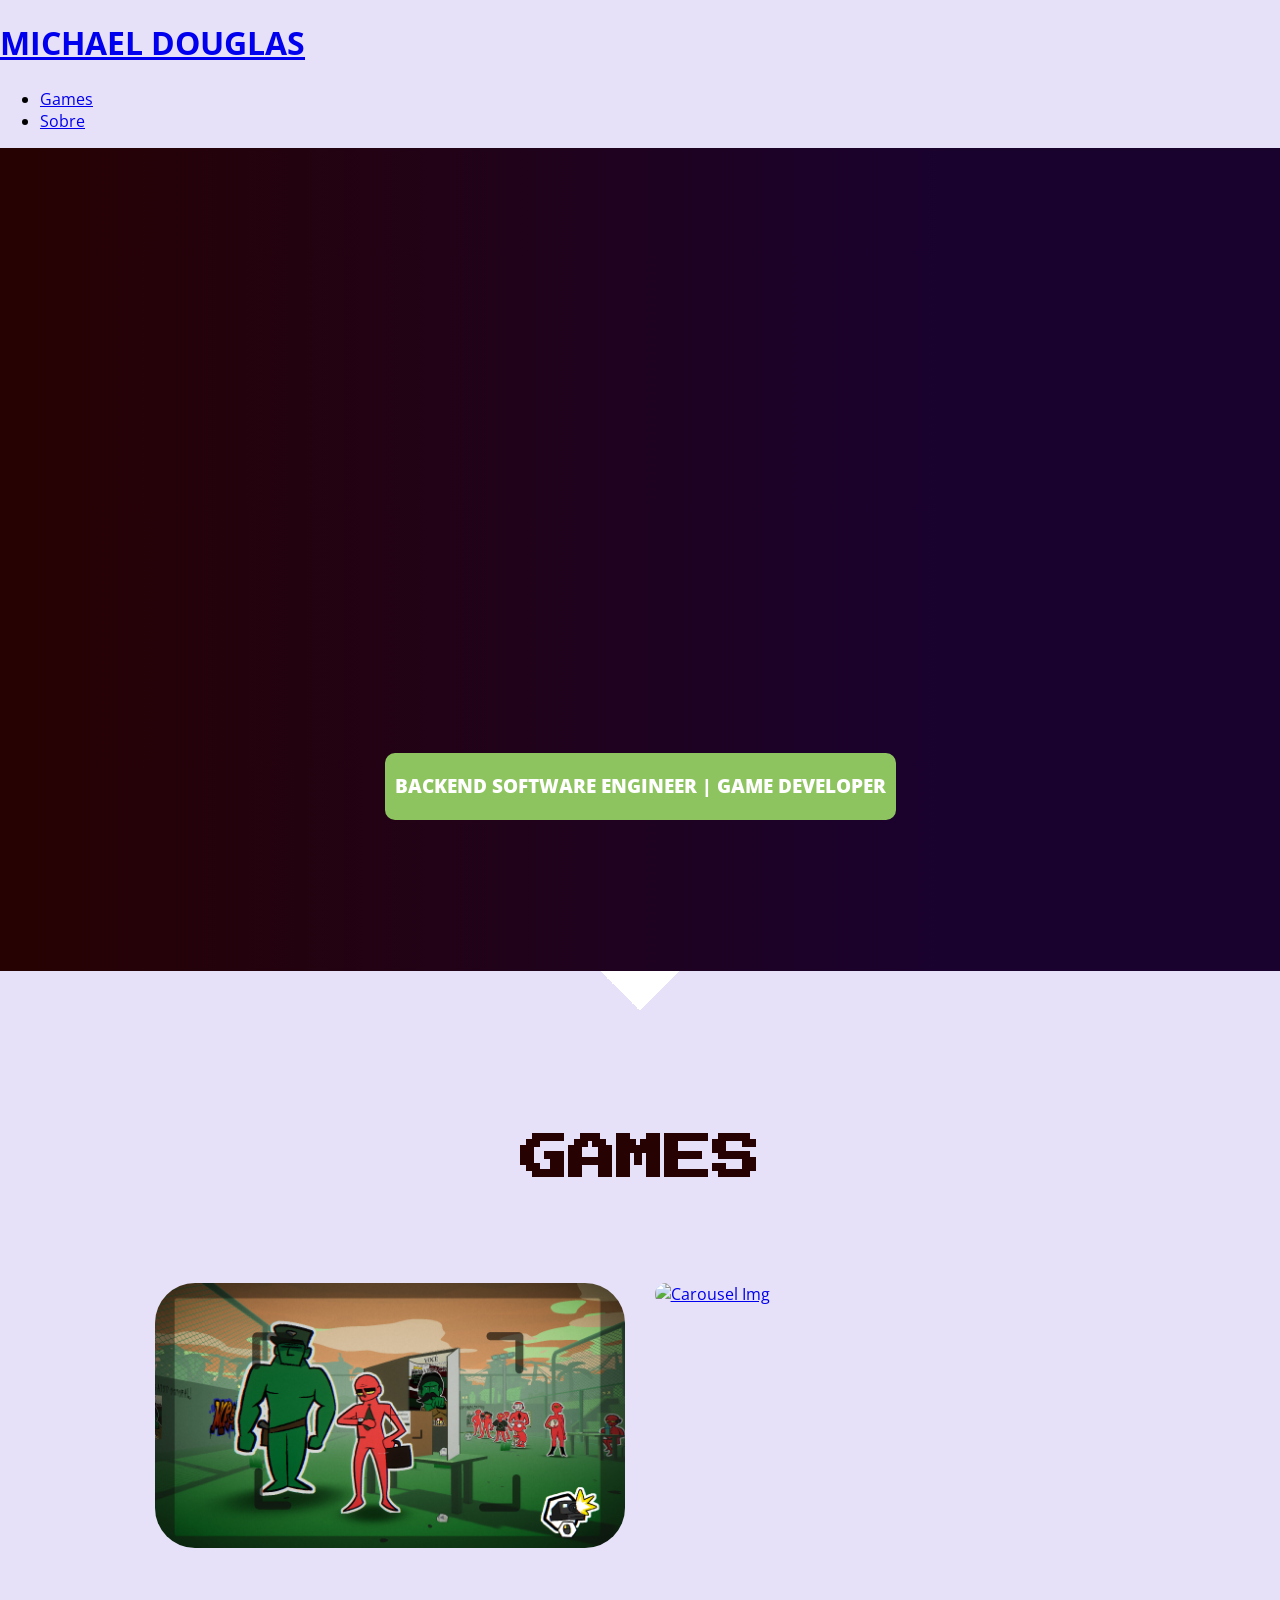
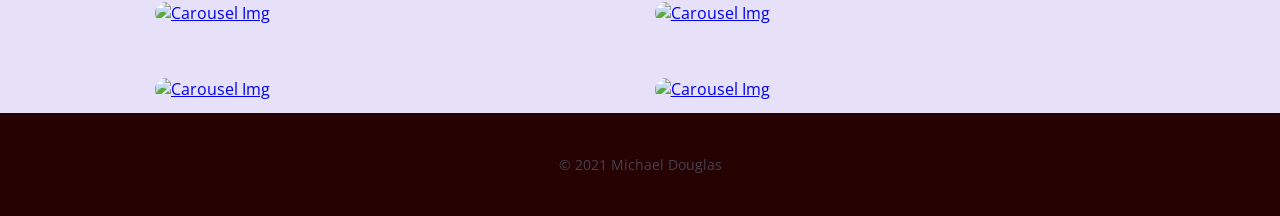
==== index.html @ e4c04f0e "feat: improve portfolio presentation" ====
<!doctype html>
<html>
    <head>
        <meta charset="utf-8">
        <meta name="viewport" content="width=device-width, initial-scale=1.0" />
        <title>Michael Douglas</title> 
        <link href="icomoon/style.css" rel="stylesheet">   
        <link href="css/normalize.css" rel="stylesheet">  
        <link href="css/main.css" rel="stylesheet">
        <link href="css/menu.css" rel="stylesheet">
        <link rel="preconnect" href="https://fonts.gstatic.com">
        <link href="https://fonts.googleapis.com/css2?family=Nunito:wght@400;600;800&family=Press+Start+2P&display=swap" rel="stylesheet">
        <link href='https://fonts.googleapis.com/css?family=Sintony:400,700' rel='stylesheet' type='text/css'>
        <link href='https://fonts.googleapis.com/css?family=Open+Sans:400,600,700' rel='stylesheet' type='text/css'>
        <link href="https://fonts.googleapis.com/css2?family=Poppins:wght@400;600;800&display=swap" rel="stylesheet">
        <link rel="stylesheet" href="https://unpkg.com/aos@next/dist/aos.css">
        <link rel="icon" type="imagem/png" href="Imagens/icon.webp" />
    </head>
    <body class="no-js">
        
        <header class="header" data-aos="fade-down" data-aos-duration="700">
                <a href="#SecaoHome" class="logo-text"><h1>MICHAEL DOUGLAS</h1></a>
                
                <button style="display: none;" class="header_btnMenu">
                    <span class="hamburguer sr-only"></span>
                </button>
            
                <nav class="header_nav">
                    <ul>
                        <li><a href="#SecaoGames" class="btnGames">Games</a></li>
                        <li><a href="./Sobre.html" class="btnSobre">Sobre</a></li>
                    </ul>
                </nav>
            
        </header>
        
        <section class="badge" id="SecaoHome">         
            <h2 class="badge_title" data-aos="fade-down" data-aos-duration="700">Backend Software Engineer | Game Developer</h2>
            <h2 class="badge_title_pc" data-aos="fade-down" data-aos-duration="700">Olá, sou <span>Michael Douglas</span>.</h2>
            <h3 class="badge_title_pc badge_title_job" data-aos="fade-down" data-aos-duration="700">Backend Software Engineer | Game Developer</h3>
            <h2 class="badge_subtitle_pc" data-aos="fade-down" data-aos-duration="600">Sou apaixonado por tecnologia e busco constantemente aprender novas ferramentas.</h2>
            <ul class="badge_links" data-aos="fade-down" data-aos-duration="500">
                <li><a href="https://www.linkedin.com/in/michael-douglas-sl/" class="icon-linkedin" target="_blank"><span class="hidden">Linkedin</span></a></li>
                <li><a href="https://twitter.com/MichaelDPIX" class="icon-x" target="_blank"><span class="hidden" >X</span></a></li>
                <li><a href="https://github.com/michael-douglas-sl" class="icon-github" target="_blank"><span class="hidden">Github</span></a></li>
            </ul>
            
        </section>
        
        <div class="container" id="SecaoGames">
            
            <div class="projects">
                <h2 data-aos="fade-down" data-aos-duration="500">Games</h2>
            </div>
            <section class="game-cards">
                <article class="projects-cards" data-aos="fade" data-aos-duration="500">               
                    <a href="https://store.steampowered.com/app/2691780/Relatos_de_Vera_Cruz/?l=brazilian" class="relatos_vera_cruz" target="_blank">
                        <img src="Imagens/ThumbRelatosDeVeraCruz.jpg" alt="Carousel Img" class="projects-cards__image">
                    </a>
                    </article>

                <article class="projects-cards" data-aos="fade" data-aos-duration="500">               
                <a href="https://monkey-suits.itch.io/monkey-business" class="monkey_business" target="_blank">
                    <img src="Imagens/ThumbMonkeyBusiness.webp" alt="Carousel Img" class="projects-cards__image">
                </a>
                </article>
                
                <article class="projects-cards" data-aos="fade" data-aos-duration="500">               
                <a href="https://gamejolt.com/games/desce-mais-uma/574490" class="desce_mais_uma" target="_blank">
                    <img src="Imagens/ThumbDesceMaisUma.webp" alt="Carousel Img" class="projects-cards__image">
                </a>
                </article>
            
            <article class="projects-cards" data-aos="fade" data-aos-duration="500">               
                <a href="https://play.google.com/store/apps/details?id=com.monkeysuits.viralvizinha" class="vizinha_viral" target="_blank">
                    <img src="Imagens/ThumbVizinhaViral.webp" alt="Carousel Img" class="projects-cards__image">
                </a>            
            </article>
            
            <article class="projects-cards" data-aos="fade" data-aos-duration="500">               
                <a href="https://intellipix.itch.io/downtown-run-down" class="downtown_run_down" target="_blank">
                    <img src="Imagens/ThumbDowntownRunDown.webp" alt="Carousel Img" class="projects-cards__image">
                </a>     
            </article>
            
            <article class="projects-cards" data-aos="fade" data-aos-duration="500">               
                <a href="https://store.steampowered.com/app/1183350/Relivium/" class="relivium" target="_blank">
                    <img src="Imagens/ThumbRelivium.webp" alt="Carousel Img" class="projects-cards__image">
                </a>             
            </article>
            </section>
        </div>
        
        <footer class="footer">
            <p id="copyright">© <a id="currentYear">2021</a> Michael Douglas</p>
        </footer>
        <script src="js/menu.js"></script>
        <script src="js/main.js"></script>
        <script src="https://unpkg.com/aos@next/dist/aos.js"></script>
        <script>
            AOS.init({
                offset: 0,
                duration: 1000,
                easing: 'ease-in-out',
                once: true
            });
        </script>
    </body>
</html>
---- css/main.css ----
html{
    scroll-behavior: smooth;
}
body{
    margin: 0;
    font-family: 'Open Sans', sans-serif; 
    line-height: 1.4;
    padding: 0;
    background: #E6E0F8;
}

.hidden{
    width: 0;
    height: 0;
    overflow: hidden;
    opacity: 0;
    display: block;
}

.container{
    margin-right: auto;
    margin-left: auto;
    padding-left: .5em;
    padding-right: .5em;
    max-width: 1500px;
    background: #E6E0F8;
}

.badge{
    height: 87vh;
    padding: 40px 20px 0px 20px;
    text-align: center;
    background-image:   url(../Imagens/Front.webp), 
                        url(../Imagens/michaeldouglas.webp),
                        url(../Imagens/Background.webp),
                        linear-gradient(90deg ,#270202 1%, #1a022f 74%);
    background-size: 110% 360px, 235px 390px, 610px 400px, cover;
    background-repeat: no-repeat;
    background-position: right bottom, center, top, center;
    display: flex;
    flex-direction: column;
    justify-content: flex-end;
    align-items: center;
}

.badge_title{
    background-color: #8ec45f;
    color: #fff;
    text-transform: uppercase;
    font-size: 1.2em;
    font-weight: 800;
    padding: 20px 10px;
    border-radius: 10px;
}

.badge_title_pc{
    color: #fff;
    font-size: 0em;
    font-weight: 800;
    overflow: hidden;
    opacity: 0;
    display: block;
}

.badge_title_pc span{
    color: #8ec45f;
}

.badge_subtitle_pc{
    color: #fff;
    font-size: 0em;
    font-weight: 800;
    overflow: hidden;
    opacity: 0;
    display: block;
}

.badge_links{
    padding: 20px 0 20px;
    display: grid;
    grid-template-rows: repeat(auto-filt, 1fr);
    grid-auto-rows: 4em;
    grid-auto-columns: 4.5em;
    grid-auto-flow: column;
}

.badge_links li{
    display: inline-block;
    padding: 0.5em 0.5em;
    box-sizing: border-box;
}

.badge_links a{
    font-size: 2.5em;
    text-decoration: none;
    color: gray;   
    transition: 0.1s ease-in-out;
}

.badge_links a:hover{ 
    font-size: 3em;
}

.badge_links .icon-linkedin{
    color: #0e4fa8;
}

.badge_links .icon-linkedin:hover{
    text-shadow: 0 0 0.3em rgba(135, 139, 244, 0.48), 0 0 0.3em rgba(135, 139, 244, 0.48);
}

.badge_links .icon-instagram{
    color: #a62bb5;
}

.badge_links .icon-instagram:hover{
    text-shadow: 0 0 0.3em rgba(244, 175, 252, 0.61), 0 0 0.3em rgba(242, 164, 252, 0.61);
    box-sizing: 50px;   
}

.badge_links .icon-twitter{
        color: #2a85c7;
}

.badge_links .icon-twitter:hover{
    text-shadow: 0 0 0.2em rgba(42, 133, 199, 0.53), 0 0 0.2em rgba(42, 133, 199, 0.53);
    box-sizing: 50px;   
}

.badge_links .icon-github, .badge_links .icon-x{
        color: black;
}

.badge_links .icon-github:hover{
    text-shadow: 0 0 0.2em #8e8e8e, 0 0 0.2em #8e8e8e;
    box-sizing: 50px;   
}

.game-cards{
    overflow: hidden;
    padding: 0 20px;
}

.projects{
    display: flex;
    flex-direction: column;
    justify-content: center;
    align-items: center;
    padding: 100px 2px 0px 2px;
    background:     linear-gradient(135deg, white 50%, transparent 50%) left calc(50% + 20px) top no-repeat,
                    linear-gradient(-135deg, white 50%, transparent 50%) left calc(50% - 20px) top no-repeat;
    background-size: 40px 40px;
    text-align: center;
    text-transform: uppercase;
    color: #380B61;
}
.projects h2{
    padding: 15px 70px 10px 70px;
    font-family: 'Press Start 2P', sans-serif;
    color: #270202
}

.projects-cards{
    margin-top: 2.5em; 
}

.projects-cards:nth-child(6){
    margin-bottom: 2.5em;
}

.projects-cards__image{
    width: 100%;
    border-radius: 40px;
    display: block;
    transition: .3s ease-in-out;
    filter: grayscale(1);
}

.projects-cards a:hover .projects-cards__image{
    filter: grayscale(1);
}

.projects-cards a{
    display: block;
    border-radius: 40px;
    transition: .3s ease-in-out;
    position: relative;
}

/*------------------------ Thumbs --------------------*/
.projects-cards:nth-child(1) a:hover{
    box-shadow: 0 0 1em #1df800, 0 0 1em #1df800;
}

.projects-cards:nth-child(2) a:hover{
    box-shadow: 0 0 1em #777777, 0 0 1em #777777;
}
.projects-cards:nth-child(3) a:hover{
    box-shadow: 0 0 1em #FF0000, 0 0 1em #FF0000;
}
.projects-cards:nth-child(4) a:hover{
    box-shadow: 0 0 1em #4B0082, 0 0 1em #4B0082;
}
.projects-cards:nth-child(5) a:hover{
    box-shadow: 0 0 1em #FFD700, 0 0 1em #FFD700;
}
.projects-cards:nth-child(6) a:hover{
    box-shadow: 0 0 1em #0B0B3B, 0 0 1em #0B0B3B;
}

.projects-cards .relatos_vera_cruz:after{
    content:'';
    background-image: url(../Imagens/RelatosDeVeraCruz.png);
    background-size:contain;
    background-repeat: no-repeat;
    background-position: center;
    height: 75%;
    width: 75%;
    top: 50%;
    left: 50%;
    transform: translate(-50%, -50%);
    position: absolute;
    opacity: 1;
    transition: .4s ease-in-out;
}

.projects-cards .monkey_business:after{
    content:'';
    background-image: url(../Imagens/MonkeyBusiness.webp);
    background-size:contain;
    background-repeat: no-repeat;
    background-position: center;
    height: 75%;
    width: 75%;
    top: 50%;
    left: 50%;
    transform: translate(-50%, -50%);
    position: absolute;
    opacity: 1;
    transition: .4s ease-in-out;
}

.projects-cards .desce_mais_uma:after{
    content:'';
    background-image: url(../Imagens/descemaisuma.webp);
    background-size:contain;
    background-repeat: no-repeat;
    background-position: center;
    height: 75%;
    width: 75%;
    top: 50%;
    left: 50%;
    transform: translate(-50%, -50%);
    position: absolute;
    opacity: 1;
    transition: .4s ease-in-out;
}

.projects-cards .vizinha_viral:after{
    content:'';
    background-image: url(../Imagens/vizinhaviral.webp);
    background-size:contain;
    background-repeat: no-repeat;
    background-position: center;
    height: 75%;
    width: 75%;
    top: 50%;
    left: 50%;
    transform: translate(-50%, -50%);
    position: absolute;
    opacity: 1;
    transition: .4s ease-in-out;
}

.projects-cards .downtown_run_down:after{
    content:'';
    background-image: url(../Imagens/DowntownRun-Down.webp);
    background-size:contain;
    background-repeat: no-repeat;
    background-position: center;
    height: 75%;
    width: 75%;
    top: 50%;
    left: 50%;
    transform: translate(-50%, -50%);
    position: absolute;
    opacity: 1;
    transition: .4s ease-in-out;;
}

.projects-cards .relivium:after{
    content:'';
    background-image: url(../Imagens/Relivium.webp);
    background-size:contain;
    background-repeat: no-repeat;
    background-position: center;
    height: 90%;
    width: 90%;
    top: 50%;
    left: 50%;
    transform: translate(-50%, -50%);
    position: absolute;
    opacity: 1;
    transition: .4s ease-in-out;
}

.projects-cards .relatos_vera_cruz:hover::after, 
.projects-cards .monkey_business:hover:after, 
.projects-cards .relivium:hover:after, 
.projects-cards .desce_mais_uma:hover:after, 
.projects-cards .vizinha_viral:hover:after, 
.projects-cards .downtown_run_down:hover:after{
    opacity: 1;
}

.footer{
    display: block;
    text-align: center;
    background-color: #270202;
    padding: 2em 0 2em;
    color: #454251;
    font-size: 14px;
}


/*---------- Medias ----------*/

@media screen and (min-width: 375px){
    .badge{
        background-size: 110% 400px, 245px 400px,650px 410px, cover;
    }
}

@media screen and (min-width: 411px){
    .badge{
        background-size: 110% 400px, 290px 500px, 670px 450px, cover;
    }
}

@media screen and (min-width: 768px){
    .badge{
        background-size: 110% 400px, 320px 550px, 950px 650px, cover;
    }
}

@media screen and (min-width: 800px){
    .game-cards{
    overflow: visible;
    padding: 0 0;
    }
    
    .game-cards{
        display: grid;
        grid-template-columns: repeat(2, 1fr);
        grid-gap: 20px;
    }
    
    .projects-cards:nth-child(6){
    margin-bottom: 2.5em;
    }
    
    .projects h2{
    font-size: 3em;
    }
    
    .badge{
        background-size: 110% 400px, 265px 450px, 850px 600px, cover;
        background-position: right bottom, center, center, center;
    }
    
    .projects-cards__image{
        filter: grayscale(0);
    }
    
    .projects-cards .relatos_vera_cruz:after, 
    .projects-cards .monkey_business:after, 
    .projects-cards .desce_mais_uma:after, 
    .projects-cards .vizinha_viral:after, 
    .projects-cards .downtown_run_down:after, 
    .projects-cards .relivium:after{
    content:'';
    opacity: 0;
    }
    
    .container{
    max-width: 750px;
    }
}

@media screen and (min-width: 1024px){
    .game-cards{
        grid-gap: 3%;
    }
    .container{
    max-width: 970px;
    }
}

@media screen and (min-width: 1366px){
    .badge{
    justify-content: center;
    align-items:flex-start;
    background-image:   linear-gradient(rgba(255,255,255,0) 70% , black),
                        url(../Imagens/michaeldouglas.webp),
                        url(../Imagens/Background.webp),
                        linear-gradient(to right, #000000 , #270202 40% , #1a022f);
    height: 92vh;
    background-size: cover, 265px 450px, 850px 600px, cover;
    background-position: center, 880px bottom, 600px bottom, center;
    }
    
    .badge_title{
    background-color: rgba(255,255,255,0);
    font-size: 0em;
    margin: 0 0 0 0; 
    padding: 0px 0px;
    overflow: hidden;
    opacity: 0;
    display: block;
    }
    
    .badge_title_pc{
    font-size: 3em;
    margin: 0 0 0 50px; 
    padding: 0px 0px;
    overflow: none;
    opacity: 1;
    }

    .badge_title_job{
    font-size: 2.2em;
    color: #ffff;
    margin: 0 0 0 50px; 
    padding: 0px 0px;
    overflow: none;
    opacity: 1;
    }
    
    .badge_subtitle_pc{
    font-size: 1.2em;
    margin: 0 0 0 50px; 
    padding: 0px 0px;
    overflow: hidden;
    opacity: 1;
    }

    .badge_links{
        padding: 20px 0px 20px 15px;
        grid-auto-rows: 4em;
        grid-auto-columns: 7.5em;
    }
    
    .badge_links a{
    font-size: 3em;
    color: gray;   
    transition: 0.1s ease-in-out;
    }
 
    .badge_links a:hover{
        font-size: 4em;
    }
    
    .badge_links .icon-github, .badge_links .icon-x{
        color: #ffffff;
    }
    
    .projects{
    background:     linear-gradient(135deg, #000000 50%, transparent 50%) left calc(50% + 20px) top no-repeat,
                    linear-gradient(-135deg, #000000 50%, transparent 50%) left calc(50% - 20px) top no-repeat;
    background-size: 40px 40px;
    }
    
    .game-cards{
        display: grid;
        grid-template-columns: repeat(3, 1fr);
        grid-gap: 20px;
    }
    
    .container{
    max-width: 1300px;
    }
    
    .badge_links .icon-instagram:hover, .badge_links .icon-linkedin:hover, .badge_links .icon-twitter:hover, .badge_links .icon-github:hover{
      text-shadow: 0 0 0.2em rgba(42, 133, 199, 0); 
    }
}

@media screen and (min-width: 1600px){
    .badge{
    background-size: cover,320px 550px, 1100px 750px, cover;    
    background-position: center, 1000px bottom, 620px bottom, center;
    }
}

@media screen and (min-width: 1920px){
    .game-cards{
        grid-gap: 3%;
    }
    .container{
    max-width: 1800px;
    }
    
    .projects-cards:nth-child(6){
    margin-bottom: 10em;
    }
    
    .projects h2{
    font-size: 4em;
    padding: 15px 70px 50px 70px;
    }
    
    .badge{
        background-size: cover, 385px 650px, 1250px 800px, cover;
        background-position: center, 1090px bottom, 670px bottom, center;
    }
}

@media screen and (min-width: 2560px){
    .badge{
    background-size: cover, 450px 750px, 1700px 1050px, cover; 
    background-position: center, 1450px bottom, 850px bottom, center;
    }
    
     .badge_title_pc{
    font-size: 4em;
    margin: 0 0 0 50px; 
    padding: 0px 0px;
    overflow: none;
    opacity: 1;
    }
    
    .badge_subtitle_pc{
    font-size: 1.7em;
    margin: 0 0 0 50px; 
    padding: 0px 0px;
    overflow: hidden;
    opacity: 1;
    }
    
    .game-cards{
        grid-gap: 5%;
    }
    .container{
    max-width: 2200px;
    }
}
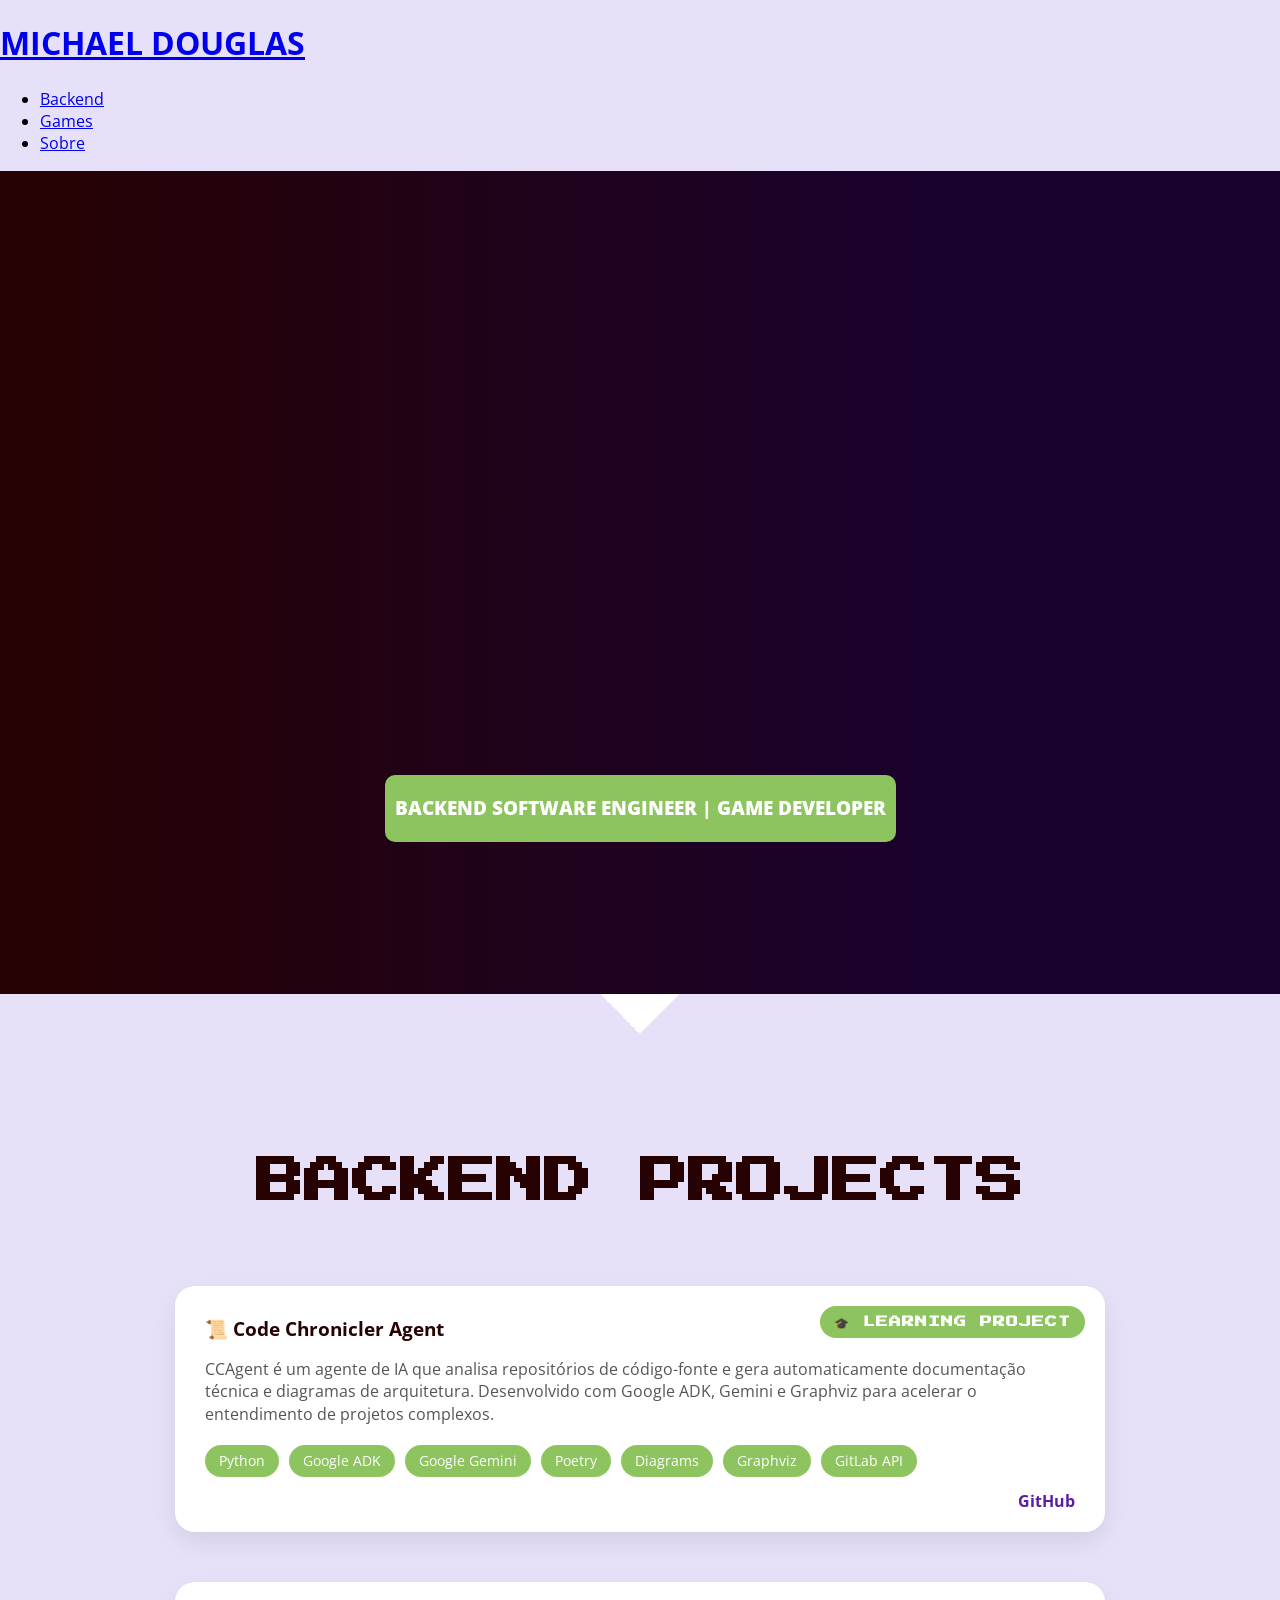
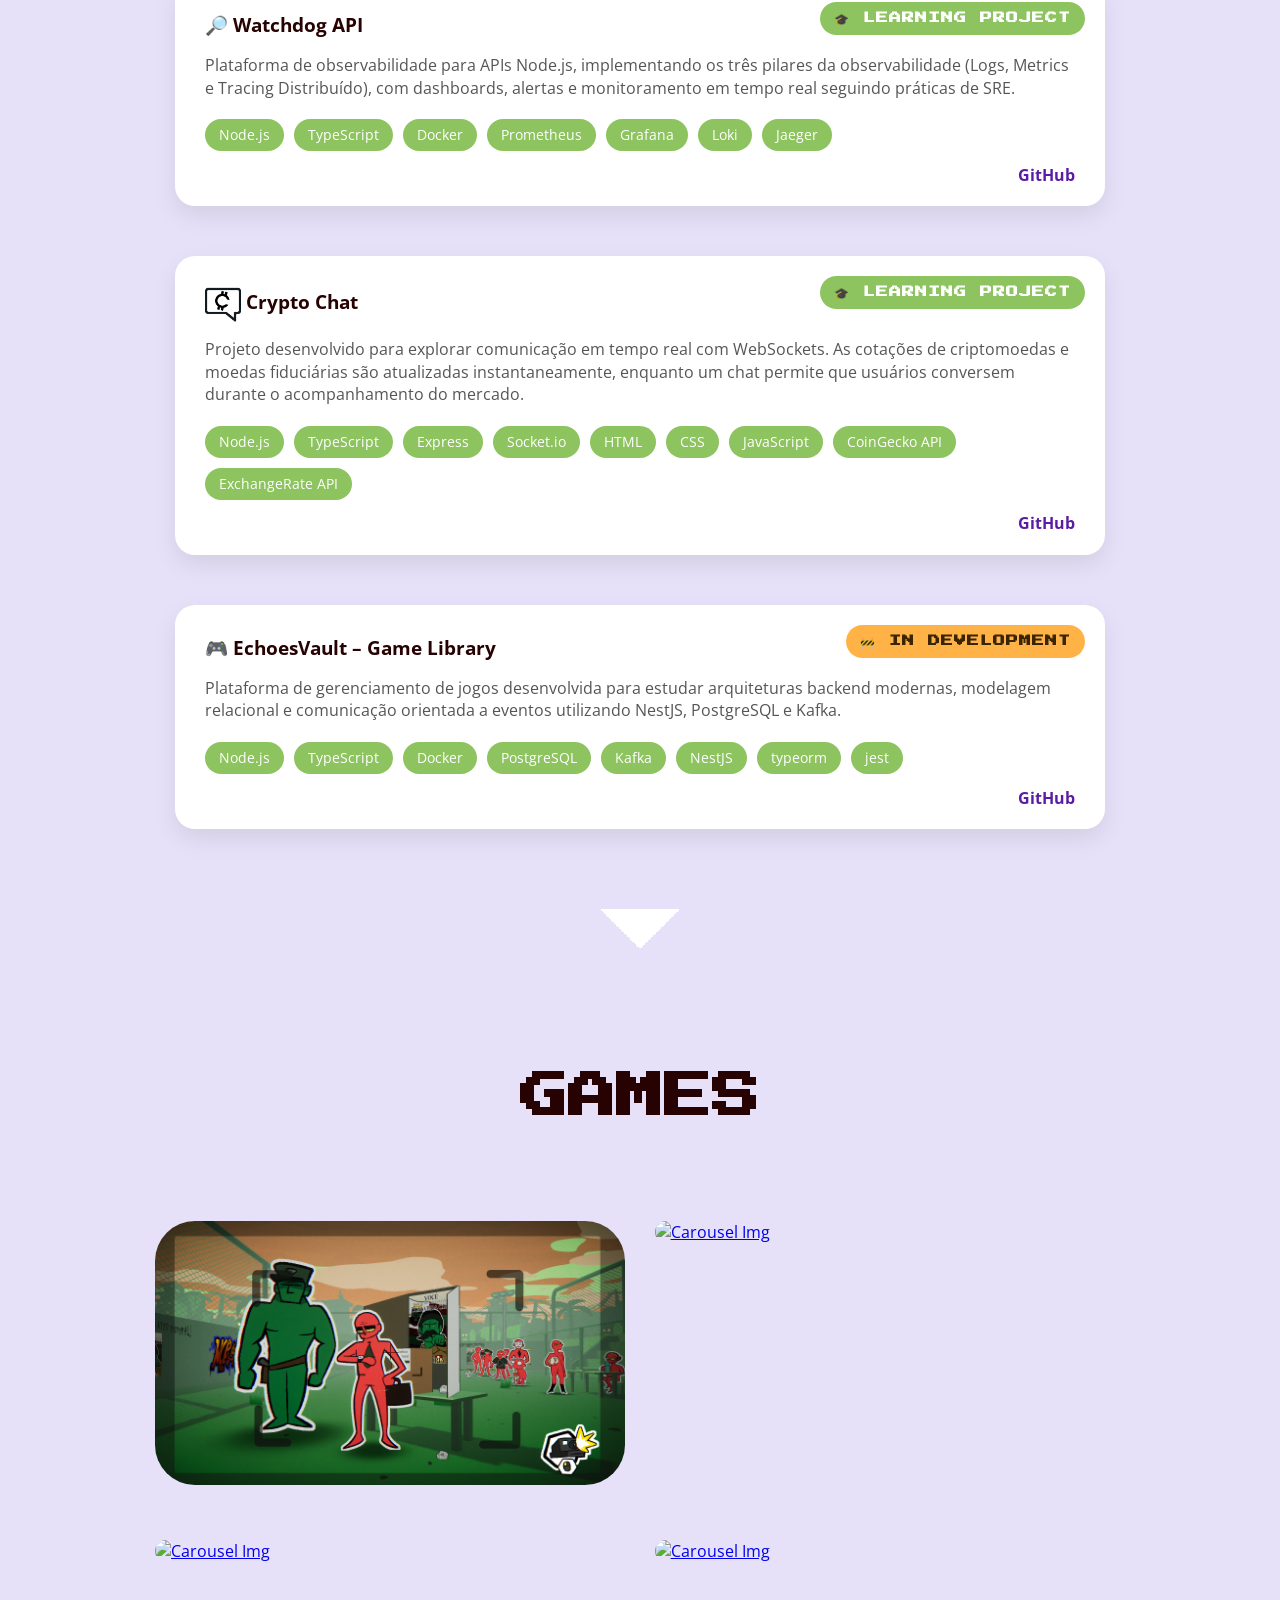
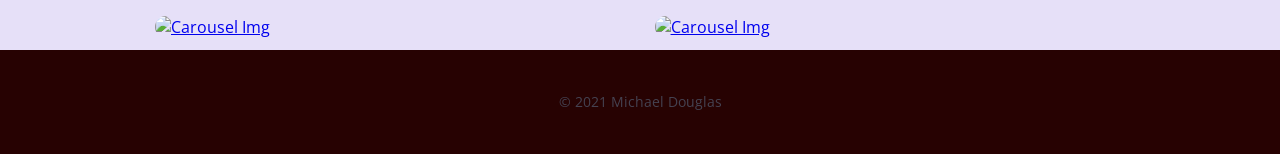
==== commit fad3598f: "feat: add backend projects section to portfolio" ====
--- a/index.html
+++ b/index.html
@@ -1,109 +1,241 @@
 <!doctype html>
 <html>
-    <head>
-        <meta charset="utf-8">
-        <meta name="viewport" content="width=device-width, initial-scale=1.0" />
-        <title>Michael Douglas</title> 
-        <link href="icomoon/style.css" rel="stylesheet">   
-        <link href="css/normalize.css" rel="stylesheet">  
-        <link href="css/main.css" rel="stylesheet">
-        <link href="css/menu.css" rel="stylesheet">
-        <link rel="preconnect" href="https://fonts.gstatic.com">
-        <link href="https://fonts.googleapis.com/css2?family=Nunito:wght@400;600;800&family=Press+Start+2P&display=swap" rel="stylesheet">
-        <link href='https://fonts.googleapis.com/css?family=Sintony:400,700' rel='stylesheet' type='text/css'>
-        <link href='https://fonts.googleapis.com/css?family=Open+Sans:400,600,700' rel='stylesheet' type='text/css'>
-        <link href="https://fonts.googleapis.com/css2?family=Poppins:wght@400;600;800&display=swap" rel="stylesheet">
-        <link rel="stylesheet" href="https://unpkg.com/aos@next/dist/aos.css">
-        <link rel="icon" type="imagem/png" href="Imagens/icon.webp" />
-    </head>
-    <body class="no-js">
-        
-        <header class="header" data-aos="fade-down" data-aos-duration="700">
-                <a href="#SecaoHome" class="logo-text"><h1>MICHAEL DOUGLAS</h1></a>
-                
-                <button style="display: none;" class="header_btnMenu">
-                    <span class="hamburguer sr-only"></span>
-                </button>
-            
-                <nav class="header_nav">
-                    <ul>
-                        <li><a href="#SecaoGames" class="btnGames">Games</a></li>
-                        <li><a href="./Sobre.html" class="btnSobre">Sobre</a></li>
-                    </ul>
-                </nav>
-            
-        </header>
-        
-        <section class="badge" id="SecaoHome">         
-            <h2 class="badge_title" data-aos="fade-down" data-aos-duration="700">Backend Software Engineer | Game Developer</h2>
-            <h2 class="badge_title_pc" data-aos="fade-down" data-aos-duration="700">Olá, sou <span>Michael Douglas</span>.</h2>
-            <h3 class="badge_title_pc badge_title_job" data-aos="fade-down" data-aos-duration="700">Backend Software Engineer | Game Developer</h3>
-            <h2 class="badge_subtitle_pc" data-aos="fade-down" data-aos-duration="600">Sou apaixonado por tecnologia e busco constantemente aprender novas ferramentas.</h2>
-            <ul class="badge_links" data-aos="fade-down" data-aos-duration="500">
-                <li><a href="https://www.linkedin.com/in/michael-douglas-sl/" class="icon-linkedin" target="_blank"><span class="hidden">Linkedin</span></a></li>
-                <li><a href="https://twitter.com/MichaelDPIX" class="icon-x" target="_blank"><span class="hidden" >X</span></a></li>
-                <li><a href="https://github.com/michael-douglas-sl" class="icon-github" target="_blank"><span class="hidden">Github</span></a></li>
+
+<head>
+    <meta charset="utf-8">
+    <meta name="viewport" content="width=device-width, initial-scale=1.0" />
+    <title>Michael Douglas</title>
+    <link href="icomoon/style.css" rel="stylesheet">
+    <link href="css/normalize.css" rel="stylesheet">
+    <link href="css/main.css" rel="stylesheet">
+    <link href="css/menu.css" rel="stylesheet">
+    <link rel="preconnect" href="https://fonts.gstatic.com">
+    <link href="https://fonts.googleapis.com/css2?family=Nunito:wght@400;600;800&family=Press+Start+2P&display=swap"
+        rel="stylesheet">
+    <link href='https://fonts.googleapis.com/css?family=Sintony:400,700' rel='stylesheet' type='text/css'>
+    <link href='https://fonts.googleapis.com/css?family=Open+Sans:400,600,700' rel='stylesheet' type='text/css'>
+    <link href="https://fonts.googleapis.com/css2?family=Poppins:wght@400;600;800&display=swap" rel="stylesheet">
+    <link rel="stylesheet" href="https://unpkg.com/aos@next/dist/aos.css">
+    <link rel="icon" type="imagem/png" href="Imagens/icon.webp" />
+</head>
+
+<body class="no-js">
+
+    <header class="header" data-aos="fade-down" data-aos-duration="700">
+        <a href="#SecaoHome" class="logo-text">
+            <h1>MICHAEL DOUGLAS</h1>
+        </a>
+
+        <button style="display: none;" class="header_btnMenu">
+            <span class="hamburguer sr-only"></span>
+        </button>
+
+        <nav class="header_nav">
+            <ul>
+                <li><a href="#SecaoBackend" class="btnGames">Backend</a></li>
+                <li><a href="#SecaoGames" class="btnGames">Games</a></li>
+                <li><a href="./Sobre.html" class="btnSobre">Sobre</a></li>
             </ul>
-            
+        </nav>
+
+    </header>
+
+    <section class="badge" id="SecaoHome">
+        <h2 class="badge_title" data-aos="fade-down" data-aos-duration="700">Backend Software Engineer | Game Developer
+        </h2>
+        <h2 class="badge_title_pc" data-aos="fade-down" data-aos-duration="700">Olá, sou <span>Michael Douglas</span>.
+        </h2>
+        <h3 class="badge_title_pc badge_title_job" data-aos="fade-down" data-aos-duration="700">Backend Software
+            Engineer | Game Developer</h3>
+        <h2 class="badge_subtitle_pc" data-aos="fade-down" data-aos-duration="600">Sou apaixonado por tecnologia e busco
+            constantemente aprender novas ferramentas.</h2>
+        <ul class="badge_links" data-aos="fade-down" data-aos-duration="500">
+            <li><a href="https://www.linkedin.com/in/michael-douglas-sl/" class="icon-linkedin" target="_blank"><span
+                        class="hidden">Linkedin</span></a></li>
+            <li><a href="https://twitter.com/MichaelDPIX" class="icon-x" target="_blank"><span
+                        class="hidden">X</span></a></li>
+            <li><a href="https://github.com/michael-douglas-sl" class="icon-github" target="_blank"><span
+                        class="hidden">Github</span></a></li>
+        </ul>
+
+    </section>
+
+    <div class="container" id="SecaoBackend">
+
+        <div class="projects">
+            <h2 data-aos="fade-down" data-aos-duration="500">Backend Projects</h2>
+        </div>
+
+        <section class="backend-cards">
+            <article class="backend-card" data-aos="fade-up">
+                <span class="project-badge">
+                    🎓 Learning Project
+                </span>
+                <h3>📜 Code Chronicler Agent</h3>
+
+                <p>
+                    CCAgent é um agente de IA que analisa repositórios de código-fonte e gera automaticamente documentação técnica e diagramas de arquitetura. Desenvolvido com Google ADK, Gemini e Graphviz para acelerar o entendimento de projetos complexos.
+                </p>
+
+                <div class="backend-stack">
+                    <span>Python</span>
+                    <span>Google ADK</span>
+                    <span>Google Gemini</span>
+                    <span>Poetry</span>
+                    <span>Diagrams</span>
+                    <span>Graphviz</span>
+                    <span>GitLab API</span>
+                </div>
+
+                <div class="backend-links">
+                    <a href="https://github.com/michael-douglas-sl/cc-agent">GitHub</a>
+                </div>
+            </article>
+
+            <article class="backend-card" data-aos="fade-up">
+                <span class="project-badge">
+                    🎓 Learning Project
+                </span>
+                <h3>🔎 Watchdog API</h3>
+
+                <p>
+                    Plataforma de observabilidade para APIs Node.js, implementando os três pilares da observabilidade
+                    (Logs, Metrics e Tracing Distribuído), com dashboards, alertas e monitoramento em tempo real
+                    seguindo práticas de SRE.
+                </p>
+
+                <div class="backend-stack">
+                    <span>Node.js</span>
+                    <span>TypeScript</span>
+                    <span>Docker</span>
+                    <span>Prometheus</span>
+                    <span>Grafana</span>
+                    <span>Loki</span>
+                    <span>Jaeger</span>
+                </div>
+
+                <div class="backend-links">
+                    <a href="https://github.com/michael-douglas-sl/watchdog-api">GitHub</a>
+                </div>
+            </article>
+
+            <article class="backend-card" data-aos="fade-up">
+                <span class="project-badge">
+                    🎓 Learning Project
+                </span>
+                <h3><img src="./Imagens/crypto-chat-logo.png" width="36" align="center" align-items="center"/> Crypto Chat</h3>
+
+                <p>
+                    Projeto desenvolvido para explorar comunicação em tempo real com WebSockets. As cotações de criptomoedas e moedas fiduciárias são atualizadas instantaneamente, enquanto um chat permite que usuários conversem durante o acompanhamento do mercado.
+                </p>
+
+                <div class="backend-stack">
+                    <span>Node.js</span>
+                    <span>TypeScript</span>
+                    <span>Express</span>
+                    <span>Socket.io</span>
+                    <span>HTML</span>
+                    <span>CSS</span>
+                    <span>JavaScript</span>
+                    <span>CoinGecko API</span>
+                    <span>ExchangeRate API</span>
+                </div>
+
+                <div class="backend-links">
+                    <a href="https://github.com/michael-douglas-sl/crypto-chat">GitHub</a>
+                </div>
+            </article>
+
+            <article class="backend-card in-development" data-aos="fade-up">
+                <span class="project-badge">
+                    🚧 In Development
+                </span>
+                <h3>🎮 EchoesVault – Game Library</h3>
+
+                <p>
+                    Plataforma de gerenciamento de jogos desenvolvida para estudar arquiteturas backend modernas, modelagem relacional e comunicação orientada a eventos utilizando NestJS, PostgreSQL e Kafka.
+                </p>
+
+                <div class="backend-stack">
+                    <span>Node.js</span>
+                    <span>TypeScript</span>
+                    <span>Docker</span>
+                    <span>PostgreSQL</span>
+                    <span>Kafka</span>
+                    <span>NestJS</span>
+                    <span>typeorm</span>
+                    <span>jest</span>
+                </div>
+
+                <div class="backend-links">
+                    <a href="https://github.com/michael-douglas-sl/echoesvault/tree/main">GitHub</a>
+                </div>
+            </article>
+
         </section>
-        
-        <div class="container" id="SecaoGames">
-            
-            <div class="projects">
-                <h2 data-aos="fade-down" data-aos-duration="500">Games</h2>
-            </div>
-            <section class="game-cards">
-                <article class="projects-cards" data-aos="fade" data-aos-duration="500">               
-                    <a href="https://store.steampowered.com/app/2691780/Relatos_de_Vera_Cruz/?l=brazilian" class="relatos_vera_cruz" target="_blank">
-                        <img src="Imagens/ThumbRelatosDeVeraCruz.jpg" alt="Carousel Img" class="projects-cards__image">
-                    </a>
-                    </article>
-
-                <article class="projects-cards" data-aos="fade" data-aos-duration="500">               
+
+    </div>
+
+    <div class="container" id="SecaoGames">
+
+        <div class="projects">
+            <h2 data-aos="fade-down" data-aos-duration="500">Games</h2>
+        </div>
+        <section class="game-cards">
+            <article class="projects-cards" data-aos="fade" data-aos-duration="500">
+                <a href="https://store.steampowered.com/app/2691780/Relatos_de_Vera_Cruz/?l=brazilian"
+                    class="relatos_vera_cruz" target="_blank">
+                    <img src="Imagens/ThumbRelatosDeVeraCruz.jpg" alt="Carousel Img" class="projects-cards__image">
+                </a>
+            </article>
+
+            <article class="projects-cards" data-aos="fade" data-aos-duration="500">
                 <a href="https://monkey-suits.itch.io/monkey-business" class="monkey_business" target="_blank">
                     <img src="Imagens/ThumbMonkeyBusiness.webp" alt="Carousel Img" class="projects-cards__image">
                 </a>
-                </article>
-                
-                <article class="projects-cards" data-aos="fade" data-aos-duration="500">               
+            </article>
+
+            <article class="projects-cards" data-aos="fade" data-aos-duration="500">
                 <a href="https://gamejolt.com/games/desce-mais-uma/574490" class="desce_mais_uma" target="_blank">
                     <img src="Imagens/ThumbDesceMaisUma.webp" alt="Carousel Img" class="projects-cards__image">
                 </a>
-                </article>
-            
-            <article class="projects-cards" data-aos="fade" data-aos-duration="500">               
-                <a href="https://play.google.com/store/apps/details?id=com.monkeysuits.viralvizinha" class="vizinha_viral" target="_blank">
+            </article>
+
+            <article class="projects-cards" data-aos="fade" data-aos-duration="500">
+                <a href="https://play.google.com/store/apps/details?id=com.monkeysuits.viralvizinha"
+                    class="vizinha_viral" target="_blank">
                     <img src="Imagens/ThumbVizinhaViral.webp" alt="Carousel Img" class="projects-cards__image">
-                </a>            
-            </article>
-            
-            <article class="projects-cards" data-aos="fade" data-aos-duration="500">               
+                </a>
+            </article>
+
+            <article class="projects-cards" data-aos="fade" data-aos-duration="500">
                 <a href="https://intellipix.itch.io/downtown-run-down" class="downtown_run_down" target="_blank">
                     <img src="Imagens/ThumbDowntownRunDown.webp" alt="Carousel Img" class="projects-cards__image">
-                </a>     
-            </article>
-            
-            <article class="projects-cards" data-aos="fade" data-aos-duration="500">               
+                </a>
+            </article>
+
+            <article class="projects-cards" data-aos="fade" data-aos-duration="500">
                 <a href="https://store.steampowered.com/app/1183350/Relivium/" class="relivium" target="_blank">
                     <img src="Imagens/ThumbRelivium.webp" alt="Carousel Img" class="projects-cards__image">
-                </a>             
-            </article>
-            </section>
-        </div>
-        
-        <footer class="footer">
-            <p id="copyright">© <a id="currentYear">2021</a> Michael Douglas</p>
-        </footer>
-        <script src="js/menu.js"></script>
-        <script src="js/main.js"></script>
-        <script src="https://unpkg.com/aos@next/dist/aos.js"></script>
-        <script>
-            AOS.init({
-                offset: 0,
-                duration: 1000,
-                easing: 'ease-in-out',
-                once: true
-            });
-        </script>
-    </body>
-</html> +                </a>
+            </article>
+        </section>
+    </div>
+
+    <footer class="footer">
+        <p id="copyright">© <a id="currentYear">2021</a> Michael Douglas</p>
+    </footer>
+    <script src="js/menu.js"></script>
+    <script src="js/main.js"></script>
+    <script src="https://unpkg.com/aos@next/dist/aos.js"></script>
+    <script>
+        AOS.init({
+            offset: 0,
+            duration: 1000,
+            easing: 'ease-in-out',
+            once: true
+        });
+    </script>
+</body>
+
+</html>
--- a/css/main.css
+++ b/css/main.css
@@ -1,15 +1,16 @@
-html{
+html {
     scroll-behavior: smooth;
 }
-body{
+
+body {
     margin: 0;
-    font-family: 'Open Sans', sans-serif; 
+    font-family: 'Open Sans', sans-serif;
     line-height: 1.4;
     padding: 0;
     background: #E6E0F8;
 }
 
-.hidden{
+.hidden {
     width: 0;
     height: 0;
     overflow: hidden;
@@ -17,7 +18,7 @@
     display: block;
 }
 
-.container{
+.container {
     margin-right: auto;
     margin-left: auto;
     padding-left: .5em;
@@ -26,14 +27,14 @@
     background: #E6E0F8;
 }
 
-.badge{
+.badge {
     height: 87vh;
     padding: 40px 20px 0px 20px;
     text-align: center;
-    background-image:   url(../Imagens/Front.webp), 
-                        url(../Imagens/michaeldouglas.webp),
-                        url(../Imagens/Background.webp),
-                        linear-gradient(90deg ,#270202 1%, #1a022f 74%);
+    background-image: url(../Imagens/Front.webp),
+        url(../Imagens/michaeldouglas.webp),
+        url(../Imagens/Background.webp),
+        linear-gradient(90deg, #270202 1%, #1a022f 74%);
     background-size: 110% 360px, 235px 390px, 610px 400px, cover;
     background-repeat: no-repeat;
     background-position: right bottom, center, top, center;
@@ -43,7 +44,7 @@
     align-items: center;
 }
 
-.badge_title{
+.badge_title {
     background-color: #8ec45f;
     color: #fff;
     text-transform: uppercase;
@@ -53,7 +54,7 @@
     border-radius: 10px;
 }
 
-.badge_title_pc{
+.badge_title_pc {
     color: #fff;
     font-size: 0em;
     font-weight: 800;
@@ -62,11 +63,11 @@
     display: block;
 }
 
-.badge_title_pc span{
+.badge_title_pc span {
     color: #8ec45f;
 }
 
-.badge_subtitle_pc{
+.badge_subtitle_pc {
     color: #fff;
     font-size: 0em;
     font-weight: 800;
@@ -75,7 +76,7 @@
     display: block;
 }
 
-.badge_links{
+.badge_links {
     padding: 20px 0 20px;
     display: grid;
     grid-template-rows: repeat(auto-filt, 1fr);
@@ -84,91 +85,93 @@
     grid-auto-flow: column;
 }
 
-.badge_links li{
+.badge_links li {
     display: inline-block;
     padding: 0.5em 0.5em;
     box-sizing: border-box;
 }
 
-.badge_links a{
+.badge_links a {
     font-size: 2.5em;
     text-decoration: none;
-    color: gray;   
+    color: gray;
     transition: 0.1s ease-in-out;
 }
 
-.badge_links a:hover{ 
+.badge_links a:hover {
     font-size: 3em;
 }
 
-.badge_links .icon-linkedin{
+.badge_links .icon-linkedin {
     color: #0e4fa8;
 }
 
-.badge_links .icon-linkedin:hover{
+.badge_links .icon-linkedin:hover {
     text-shadow: 0 0 0.3em rgba(135, 139, 244, 0.48), 0 0 0.3em rgba(135, 139, 244, 0.48);
 }
 
-.badge_links .icon-instagram{
+.badge_links .icon-instagram {
     color: #a62bb5;
 }
 
-.badge_links .icon-instagram:hover{
+.badge_links .icon-instagram:hover {
     text-shadow: 0 0 0.3em rgba(244, 175, 252, 0.61), 0 0 0.3em rgba(242, 164, 252, 0.61);
-    box-sizing: 50px;   
-}
-
-.badge_links .icon-twitter{
-        color: #2a85c7;
-}
-
-.badge_links .icon-twitter:hover{
+    box-sizing: 50px;
+}
+
+.badge_links .icon-twitter {
+    color: #2a85c7;
+}
+
+.badge_links .icon-twitter:hover {
     text-shadow: 0 0 0.2em rgba(42, 133, 199, 0.53), 0 0 0.2em rgba(42, 133, 199, 0.53);
-    box-sizing: 50px;   
-}
-
-.badge_links .icon-github, .badge_links .icon-x{
-        color: black;
-}
-
-.badge_links .icon-github:hover{
+    box-sizing: 50px;
+}
+
+.badge_links .icon-github,
+.badge_links .icon-x {
+    color: black;
+}
+
+.badge_links .icon-github:hover {
     text-shadow: 0 0 0.2em #8e8e8e, 0 0 0.2em #8e8e8e;
-    box-sizing: 50px;   
-}
-
-.game-cards{
+    box-sizing: 50px;
+}
+
+.game-cards {
     overflow: hidden;
     padding: 0 20px;
 }
 
-.projects{
+.projects {
     display: flex;
     flex-direction: column;
     justify-content: center;
     align-items: center;
     padding: 100px 2px 0px 2px;
-    background:     linear-gradient(135deg, white 50%, transparent 50%) left calc(50% + 20px) top no-repeat,
-                    linear-gradient(-135deg, white 50%, transparent 50%) left calc(50% - 20px) top no-repeat;
+    background: linear-gradient(135deg, white 50%, transparent 50%) left calc(50% + 20px) top no-repeat,
+        linear-gradient(-135deg, white 50%, transparent 50%) left calc(50% - 20px) top no-repeat;
     background-size: 40px 40px;
     text-align: center;
     text-transform: uppercase;
     color: #380B61;
 }
-.projects h2{
+
+.projects h2 {
     padding: 15px 70px 10px 70px;
     font-family: 'Press Start 2P', sans-serif;
     color: #270202
 }
 
-.projects-cards{
-    margin-top: 2.5em; 
-}
-
-.projects-cards:nth-child(6){
+.projects-cards {
+    margin-top: 2.5em;
+}
+
+.projects-cards:nth-child(6) {
     margin-bottom: 2.5em;
 }
 
-.projects-cards__image{
+.projects-cards__image {
     width: 100%;
     border-radius: 40px;
     display: block;
@@ -176,11 +179,11 @@
     filter: grayscale(1);
 }
 
-.projects-cards a:hover .projects-cards__image{
+.projects-cards a:hover .projects-cards__image {
     filter: grayscale(1);
 }
 
-.projects-cards a{
+.projects-cards a {
     display: block;
     border-radius: 40px;
     transition: .3s ease-in-out;
@@ -188,30 +191,34 @@
 }
 
 /*------------------------ Thumbs --------------------*/
-.projects-cards:nth-child(1) a:hover{
+.projects-cards:nth-child(1) a:hover {
     box-shadow: 0 0 1em #1df800, 0 0 1em #1df800;
 }
 
-.projects-cards:nth-child(2) a:hover{
+.projects-cards:nth-child(2) a:hover {
     box-shadow: 0 0 1em #777777, 0 0 1em #777777;
 }
-.projects-cards:nth-child(3) a:hover{
+
+.projects-cards:nth-child(3) a:hover {
     box-shadow: 0 0 1em #FF0000, 0 0 1em #FF0000;
 }
-.projects-cards:nth-child(4) a:hover{
+
+.projects-cards:nth-child(4) a:hover {
     box-shadow: 0 0 1em #4B0082, 0 0 1em #4B0082;
 }
-.projects-cards:nth-child(5) a:hover{
+
+.projects-cards:nth-child(5) a:hover {
     box-shadow: 0 0 1em #FFD700, 0 0 1em #FFD700;
 }
-.projects-cards:nth-child(6) a:hover{
+
+.projects-cards:nth-child(6) a:hover {
     box-shadow: 0 0 1em #0B0B3B, 0 0 1em #0B0B3B;
 }
 
-.projects-cards .relatos_vera_cruz:after{
-    content:'';
+.projects-cards .relatos_vera_cruz:after {
+    content: '';
     background-image: url(../Imagens/RelatosDeVeraCruz.png);
-    background-size:contain;
+    background-size: contain;
     background-repeat: no-repeat;
     background-position: center;
     height: 75%;
@@ -224,10 +231,10 @@
     transition: .4s ease-in-out;
 }
 
-.projects-cards .monkey_business:after{
-    content:'';
+.projects-cards .monkey_business:after {
+    content: '';
     background-image: url(../Imagens/MonkeyBusiness.webp);
-    background-size:contain;
+    background-size: contain;
     background-repeat: no-repeat;
     background-position: center;
     height: 75%;
@@ -240,10 +247,10 @@
     transition: .4s ease-in-out;
 }
 
-.projects-cards .desce_mais_uma:after{
-    content:'';
+.projects-cards .desce_mais_uma:after {
+    content: '';
     background-image: url(../Imagens/descemaisuma.webp);
-    background-size:contain;
+    background-size: contain;
     background-repeat: no-repeat;
     background-position: center;
     height: 75%;
@@ -256,10 +263,10 @@
     transition: .4s ease-in-out;
 }
 
-.projects-cards .vizinha_viral:after{
-    content:'';
+.projects-cards .vizinha_viral:after {
+    content: '';
     background-image: url(../Imagens/vizinhaviral.webp);
-    background-size:contain;
+    background-size: contain;
     background-repeat: no-repeat;
     background-position: center;
     height: 75%;
@@ -272,10 +279,10 @@
     transition: .4s ease-in-out;
 }
 
-.projects-cards .downtown_run_down:after{
-    content:'';
+.projects-cards .downtown_run_down:after {
+    content: '';
     background-image: url(../Imagens/DowntownRun-Down.webp);
-    background-size:contain;
+    background-size: contain;
     background-repeat: no-repeat;
     background-position: center;
     height: 75%;
@@ -285,13 +292,14 @@
     transform: translate(-50%, -50%);
     position: absolute;
     opacity: 1;
-    transition: .4s ease-in-out;;
-}
-
-.projects-cards .relivium:after{
-    content:'';
+    transition: .4s ease-in-out;
+    ;
+}
+
+.projects-cards .relivium:after {
+    content: '';
     background-image: url(../Imagens/Relivium.webp);
-    background-size:contain;
+    background-size: contain;
     background-repeat: no-repeat;
     background-position: center;
     height: 90%;
@@ -304,16 +312,119 @@
     transition: .4s ease-in-out;
 }
 
-.projects-cards .relatos_vera_cruz:hover::after, 
-.projects-cards .monkey_business:hover:after, 
-.projects-cards .relivium:hover:after, 
-.projects-cards .desce_mais_uma:hover:after, 
-.projects-cards .vizinha_viral:hover:after, 
-.projects-cards .downtown_run_down:hover:after{
+.projects-cards .relatos_vera_cruz:hover::after,
+.projects-cards .monkey_business:hover:after,
+.projects-cards .relivium:hover:after,
+.projects-cards .desce_mais_uma:hover:after,
+.projects-cards .vizinha_viral:hover:after,
+.projects-cards .downtown_run_down:hover:after {
     opacity: 1;
 }
 
-.footer{
+.backend-cards {
+    display: grid;
+    grid-template-columns: repeat(auto-fit, minmax(430px, 1fr));
+    gap: 50px;
+    margin-bottom: 80px;
+    margin-top: 20px;
+}
+
+.backend-card {
+    position: relative;
+    background: white;
+    border-radius: 20px;
+    padding: 30px;
+    transition: .25s;
+    box-shadow: 0 10px 25px rgba(0, 0, 0, .08);
+}
+
+.backend-card:hover {
+    transform: translateY(-6px);
+    box-shadow: 0 0 1em #8ec45f, 0 0 1em #8ec45f;
+}
+
+.backend-card h3 {
+    color: #270202;
+    margin-bottom: 15px;
+}
+
+.backend-card p {
+    color: #555;
+    margin-bottom: 20px;
+}
+
+.backend-stack {
+    display: flex;
+    flex-wrap: wrap;
+    gap: 10px;
+    margin-bottom: 25px;
+}
+
+.backend-stack span {
+    background: #8ec45f;
+    color: white;
+    padding: 6px 14px;
+    border-radius: 30px;
+    font-size: .9rem;
+}
+
+.backend-links {
+    display: flex;
+    justify-content: space-between;
+}
+
+.backend-links a {
+    position: absolute;
+    bottom: 20px;
+    right: 30px;
+    text-decoration: none;
+    font-weight: bold;
+    color: #5b1ca5;
+}
+
+.backend-links a:hover {
+    text-decoration: none;
+    font-weight: bold;
+    color: #8ec45f;
+    text-shadow:0 0 5px #8ec45f;
+}
+
+.project-badge {
+    position: absolute;
+    top: 20px;
+    right: 20px;
+    background: #8ec45f;
+    color: #fff;
+    padding: 8px 14px;
+    border-radius: 30px;
+    font-size: .75rem;
+    font-weight: bold;
+    text-transform: uppercase;
+    letter-spacing: 1px;
+    font-family: 'Press Start 2P';
+}
+
+.backend-card.in-development > .project-badge {
+    background: #ffb347;
+    color: #3b2500;
+}
+
+.backend-card.in-development:hover {
+    transform: translateY(-6px);
+    box-shadow: 0 0 1em #ffb347, 0 0 1em #ffb347;
+}
+
+.backend-card.in-development > .backend-links a:hover {
+    color: #ffb347;
+    text-shadow:0 0 5px #ffb347;
+}
+
+.in-production {
+    background: #3d8bfd;
+    color: #fff;
+}
+
+.footer {
     display: block;
     text-align: center;
     background-color: #270202;
@@ -325,222 +436,322 @@
 
 /*---------- Medias ----------*/
 
-@media screen and (min-width: 375px){
-    .badge{
-        background-size: 110% 400px, 245px 400px,650px 410px, cover;
-    }
-}
-
-@media screen and (min-width: 411px){
-    .badge{
+@media screen and (min-width: 360px) {
+    .badge {
+        background-size: 110% 400px, 245px 400px, 650px 410px, cover;
+    }
+
+    .project-badge {
+        position: static;
+        display: inline-flex;
+        align-items: center;
+        justify-content: center;
+        margin: 0 auto 20px auto;
+        font-size: 10px;
+    }
+
+    .backend-cards {
+        display: grid;
+        grid-template-columns: repeat(auto-fit, minmax(190px, 1fr));
+        margin: 20px 20px 80px 20px;
+        text-align: center;
+    }
+
+    .backend-cards p {
+        text-align: left;
+    }
+
+    .backend-card h3 {
+        margin-top: 0;
+    }
+}
+
+@media screen and (min-width: 411px) {
+    .badge {
         background-size: 110% 400px, 290px 500px, 670px 450px, cover;
     }
 }
 
-@media screen and (min-width: 768px){
-    .badge{
+@media screen and (min-width: 540px) {
+    .backend-cards {
+        display: grid;
+        grid-template-columns: repeat(auto-fit, minmax(300px, 1fr));
+        margin: 20px 20px 80px 20px;
+    }
+}
+
+@media screen and (min-width: 768px) {
+    .badge {
         background-size: 110% 400px, 320px 550px, 950px 650px, cover;
     }
-}
-
-@media screen and (min-width: 800px){
-    .game-cards{
-    overflow: visible;
-    padding: 0 0;
-    }
-    
-    .game-cards{
+
+    .project-badge {
+        position: absolute;
+        top: 20px;
+        right: 20px;
+        padding: 8px 14px;
+        border-radius: 30px;
+        font-size: .75rem;
+        font-weight: bold;
+        text-transform: uppercase;
+        letter-spacing: 1px;
+        font-family: 'Press Start 2P';
+    }
+
+    .backend-cards {
+        display: grid;
+        grid-template-columns: repeat(auto-fit, minmax(400px, 1fr));
+        margin: 20px 20px 80px 20px;
+    }
+
+    .backend-card {
+        position: relative;
+        background: white;
+        border-radius: 20px;
+        padding: 30px;
+        transition: .25s;
+        box-shadow: 0 10px 25px rgba(0, 0, 0, .08);
+    }
+
+    .backend-card h3 {
+        color: #270202;
+        margin-bottom: 15px;
+        text-align: left;
+    }
+}
+
+@media screen and (min-width: 800px) {
+    .game-cards {
+        overflow: visible;
+        padding: 0 0;
+    }
+
+    .game-cards {
         display: grid;
         grid-template-columns: repeat(2, 1fr);
         grid-gap: 20px;
     }
-    
-    .projects-cards:nth-child(6){
-    margin-bottom: 2.5em;
-    }
-    
-    .projects h2{
-    font-size: 3em;
-    }
-    
-    .badge{
+
+    .projects-cards:nth-child(6) {
+        margin-bottom: 2.5em;
+    }
+
+    .projects h2 {
+        font-size: 3em;
+    }
+
+    .badge {
         background-size: 110% 400px, 265px 450px, 850px 600px, cover;
         background-position: right bottom, center, center, center;
     }
-    
-    .projects-cards__image{
+
+    .projects-cards__image {
         filter: grayscale(0);
     }
-    
-    .projects-cards .relatos_vera_cruz:after, 
-    .projects-cards .monkey_business:after, 
-    .projects-cards .desce_mais_uma:after, 
-    .projects-cards .vizinha_viral:after, 
-    .projects-cards .downtown_run_down:after, 
-    .projects-cards .relivium:after{
-    content:'';
-    opacity: 0;
-    }
-    
-    .container{
-    max-width: 750px;
-    }
-}
-
-@media screen and (min-width: 1024px){
-    .game-cards{
+
+    .projects-cards .relatos_vera_cruz:after,
+    .projects-cards .monkey_business:after,
+    .projects-cards .desce_mais_uma:after,
+    .projects-cards .vizinha_viral:after,
+    .projects-cards .downtown_run_down:after,
+    .projects-cards .relivium:after {
+        content: '';
+        opacity: 0;
+    }
+
+    .container {
+        max-width: 750px;
+    }
+
+    .backend-cards {
+        display: grid;
+        grid-template-columns: repeat(auto-fit, minmax(200px, 1fr));
+        margin-bottom: 80px;
+        margin-top: 20px;
+    }
+
+    .backend-cards {
+        display: grid;
+        grid-template-columns: repeat(auto-fit, minmax(400px, 1fr));
+        margin: 20px 20px 80px 20px;
+    }
+}
+
+@media screen and (min-width: 1024px) {
+    .game-cards {
         grid-gap: 3%;
     }
-    .container{
-    max-width: 970px;
-    }
-}
-
-@media screen and (min-width: 1366px){
-    .badge{
-    justify-content: center;
-    align-items:flex-start;
-    background-image:   linear-gradient(rgba(255,255,255,0) 70% , black),
-                        url(../Imagens/michaeldouglas.webp),
-                        url(../Imagens/Background.webp),
-                        linear-gradient(to right, #000000 , #270202 40% , #1a022f);
-    height: 92vh;
-    background-size: cover, 265px 450px, 850px 600px, cover;
-    background-position: center, 880px bottom, 600px bottom, center;
-    }
-    
-    .badge_title{
-    background-color: rgba(255,255,255,0);
-    font-size: 0em;
-    margin: 0 0 0 0; 
-    padding: 0px 0px;
-    overflow: hidden;
-    opacity: 0;
-    display: block;
-    }
-    
-    .badge_title_pc{
-    font-size: 3em;
-    margin: 0 0 0 50px; 
-    padding: 0px 0px;
-    overflow: none;
-    opacity: 1;
-    }
-
-    .badge_title_job{
-    font-size: 2.2em;
-    color: #ffff;
-    margin: 0 0 0 50px; 
-    padding: 0px 0px;
-    overflow: none;
-    opacity: 1;
-    }
-    
-    .badge_subtitle_pc{
-    font-size: 1.2em;
-    margin: 0 0 0 50px; 
-    padding: 0px 0px;
-    overflow: hidden;
-    opacity: 1;
-    }
-
-    .badge_links{
+
+    .container {
+        max-width: 970px;
+    }
+
+    .backend-cards {
+        display: grid;
+        grid-template-columns: repeat(auto-fit, minmax(500px, 1fr));
+        margin-bottom: 80px;
+        ;
+    }
+}
+
+@media screen and (min-width: 1366px) {
+    .badge {
+        justify-content: center;
+        align-items: flex-start;
+        background-image: linear-gradient(rgba(255, 255, 255, 0) 70%, black),
+            url(../Imagens/michaeldouglas.webp),
+            url(../Imagens/Background.webp),
+            linear-gradient(to right, #000000, #270202 40%, #1a022f);
+        height: 92vh;
+        background-size: cover, 265px 450px, 850px 600px, cover;
+        background-position: center, 880px bottom, 600px bottom, center;
+    }
+
+    .badge_title {
+        background-color: rgba(255, 255, 255, 0);
+        font-size: 0em;
+        margin: 0 0 0 0;
+        padding: 0px 0px;
+        overflow: hidden;
+        opacity: 0;
+        display: block;
+    }
+
+    .badge_title_pc {
+        font-size: 3em;
+        margin: 0 0 0 50px;
+        padding: 0px 0px;
+        overflow: none;
+        opacity: 1;
+    }
+
+    .badge_title_job {
+        font-size: 2.2em;
+        color: #ffff;
+        margin: 0 0 0 50px;
+        padding: 0px 0px;
+        overflow: none;
+        opacity: 1;
+    }
+
+    .badge_subtitle_pc {
+        font-size: 1.2em;
+        margin: 0 0 0 50px;
+        padding: 0px 0px;
+        overflow: hidden;
+        opacity: 1;
+    }
+
+    .badge_links {
         padding: 20px 0px 20px 15px;
         grid-auto-rows: 4em;
         grid-auto-columns: 7.5em;
     }
-    
-    .badge_links a{
-    font-size: 3em;
-    color: gray;   
-    transition: 0.1s ease-in-out;
-    }
- 
-    .badge_links a:hover{
+
+    .badge_links a {
+        font-size: 3em;
+        color: gray;
+        transition: 0.1s ease-in-out;
+    }
+
+    .badge_links a:hover {
         font-size: 4em;
     }
-    
-    .badge_links .icon-github, .badge_links .icon-x{
+
+    .badge_links .icon-github,
+    .badge_links .icon-x {
         color: #ffffff;
     }
-    
-    .projects{
-    background:     linear-gradient(135deg, #000000 50%, transparent 50%) left calc(50% + 20px) top no-repeat,
-                    linear-gradient(-135deg, #000000 50%, transparent 50%) left calc(50% - 20px) top no-repeat;
-    background-size: 40px 40px;
-    }
-    
-    .game-cards{
+
+    .projects {
+        background: linear-gradient(135deg, #000000 50%, transparent 50%) left calc(50% + 20px) top no-repeat,
+            linear-gradient(-135deg, #000000 50%, transparent 50%) left calc(50% - 20px) top no-repeat;
+        background-size: 40px 40px;
+    }
+
+    .game-cards {
         display: grid;
         grid-template-columns: repeat(3, 1fr);
         grid-gap: 20px;
     }
-    
-    .container{
-    max-width: 1300px;
-    }
-    
-    .badge_links .icon-instagram:hover, .badge_links .icon-linkedin:hover, .badge_links .icon-twitter:hover, .badge_links .icon-github:hover{
-      text-shadow: 0 0 0.2em rgba(42, 133, 199, 0); 
-    }
-}
-
-@media screen and (min-width: 1600px){
-    .badge{
-    background-size: cover,320px 550px, 1100px 750px, cover;    
-    background-position: center, 1000px bottom, 620px bottom, center;
-    }
-}
-
-@media screen and (min-width: 1920px){
-    .game-cards{
+
+    .container {
+        max-width: 1300px;
+    }
+
+    .badge_links .icon-instagram:hover,
+    .badge_links .icon-linkedin:hover,
+    .badge_links .icon-twitter:hover,
+    .badge_links .icon-github:hover {
+        text-shadow: 0 0 0.2em rgba(42, 133, 199, 0);
+    }
+}
+
+@media screen and (min-width: 1600px) {
+    .badge {
+        background-size: cover, 320px 550px, 1100px 750px, cover;
+        background-position: center, 1000px bottom, 620px bottom, center;
+    }
+}
+
+@media screen and (min-width: 1920px) {
+    .game-cards {
         grid-gap: 3%;
     }
-    .container{
-    max-width: 1800px;
-    }
-    
-    .projects-cards:nth-child(6){
-    margin-bottom: 10em;
-    }
-    
-    .projects h2{
-    font-size: 4em;
-    padding: 15px 70px 50px 70px;
-    }
-    
-    .badge{
+
+    .container {
+        max-width: 1800px;
+    }
+
+    .projects-cards:nth-child(6) {
+        margin-bottom: 10em;
+    }
+
+    .projects h2 {
+        font-size: 4em;
+        padding: 15px 70px 50px 70px;
+    }
+
+    .badge {
         background-size: cover, 385px 650px, 1250px 800px, cover;
         background-position: center, 1090px bottom, 670px bottom, center;
     }
 }
 
-@media screen and (min-width: 2560px){
-    .badge{
-    background-size: cover, 450px 750px, 1700px 1050px, cover; 
-    background-position: center, 1450px bottom, 850px bottom, center;
-    }
-    
-     .badge_title_pc{
-    font-size: 4em;
-    margin: 0 0 0 50px; 
-    padding: 0px 0px;
-    overflow: none;
-    opacity: 1;
-    }
-    
-    .badge_subtitle_pc{
-    font-size: 1.7em;
-    margin: 0 0 0 50px; 
-    padding: 0px 0px;
-    overflow: hidden;
-    opacity: 1;
-    }
-    
-    .game-cards{
+@media screen and (min-width: 2560px) {
+    .badge {
+        background-size: cover, 450px 750px, 1700px 1050px, cover;
+        background-position: center, 1450px bottom, 850px bottom, center;
+    }
+
+    .badge_title_pc {
+        font-size: 4em;
+        margin: 0 0 0 50px;
+        padding: 0px 0px;
+        overflow: none;
+        opacity: 1;
+    }
+
+    .badge_subtitle_pc {
+        font-size: 1.7em;
+        margin: 0 0 0 50px;
+        padding: 0px 0px;
+        overflow: hidden;
+        opacity: 1;
+    }
+
+    .game-cards {
         grid-gap: 5%;
     }
-    .container{
-    max-width: 2200px;
+
+    .container {
+        max-width: 2200px;
+    }
+
+    .backend-cards {
+        display: grid;
+        grid-template-columns: repeat(auto-fit, minmax(600px, 1fr));
+        margin-bottom: 80px;
+        ;
     }
 }
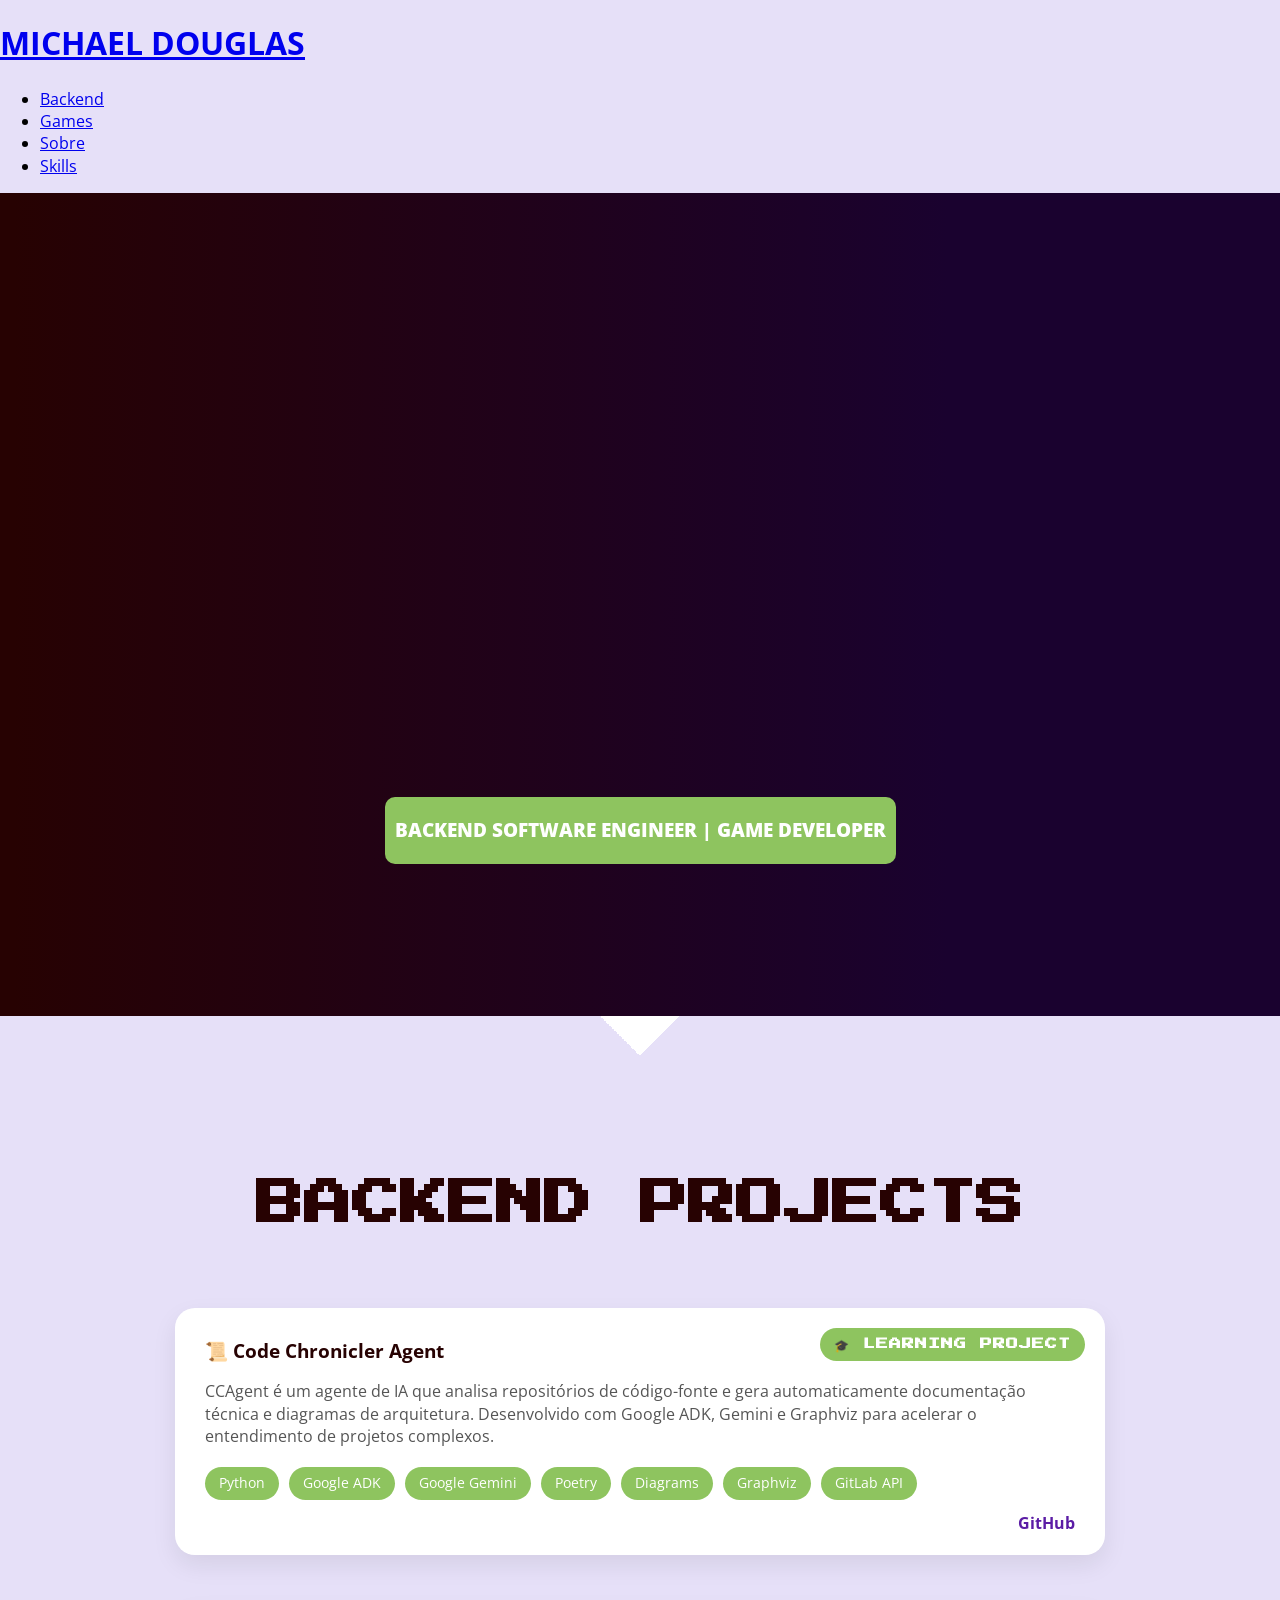
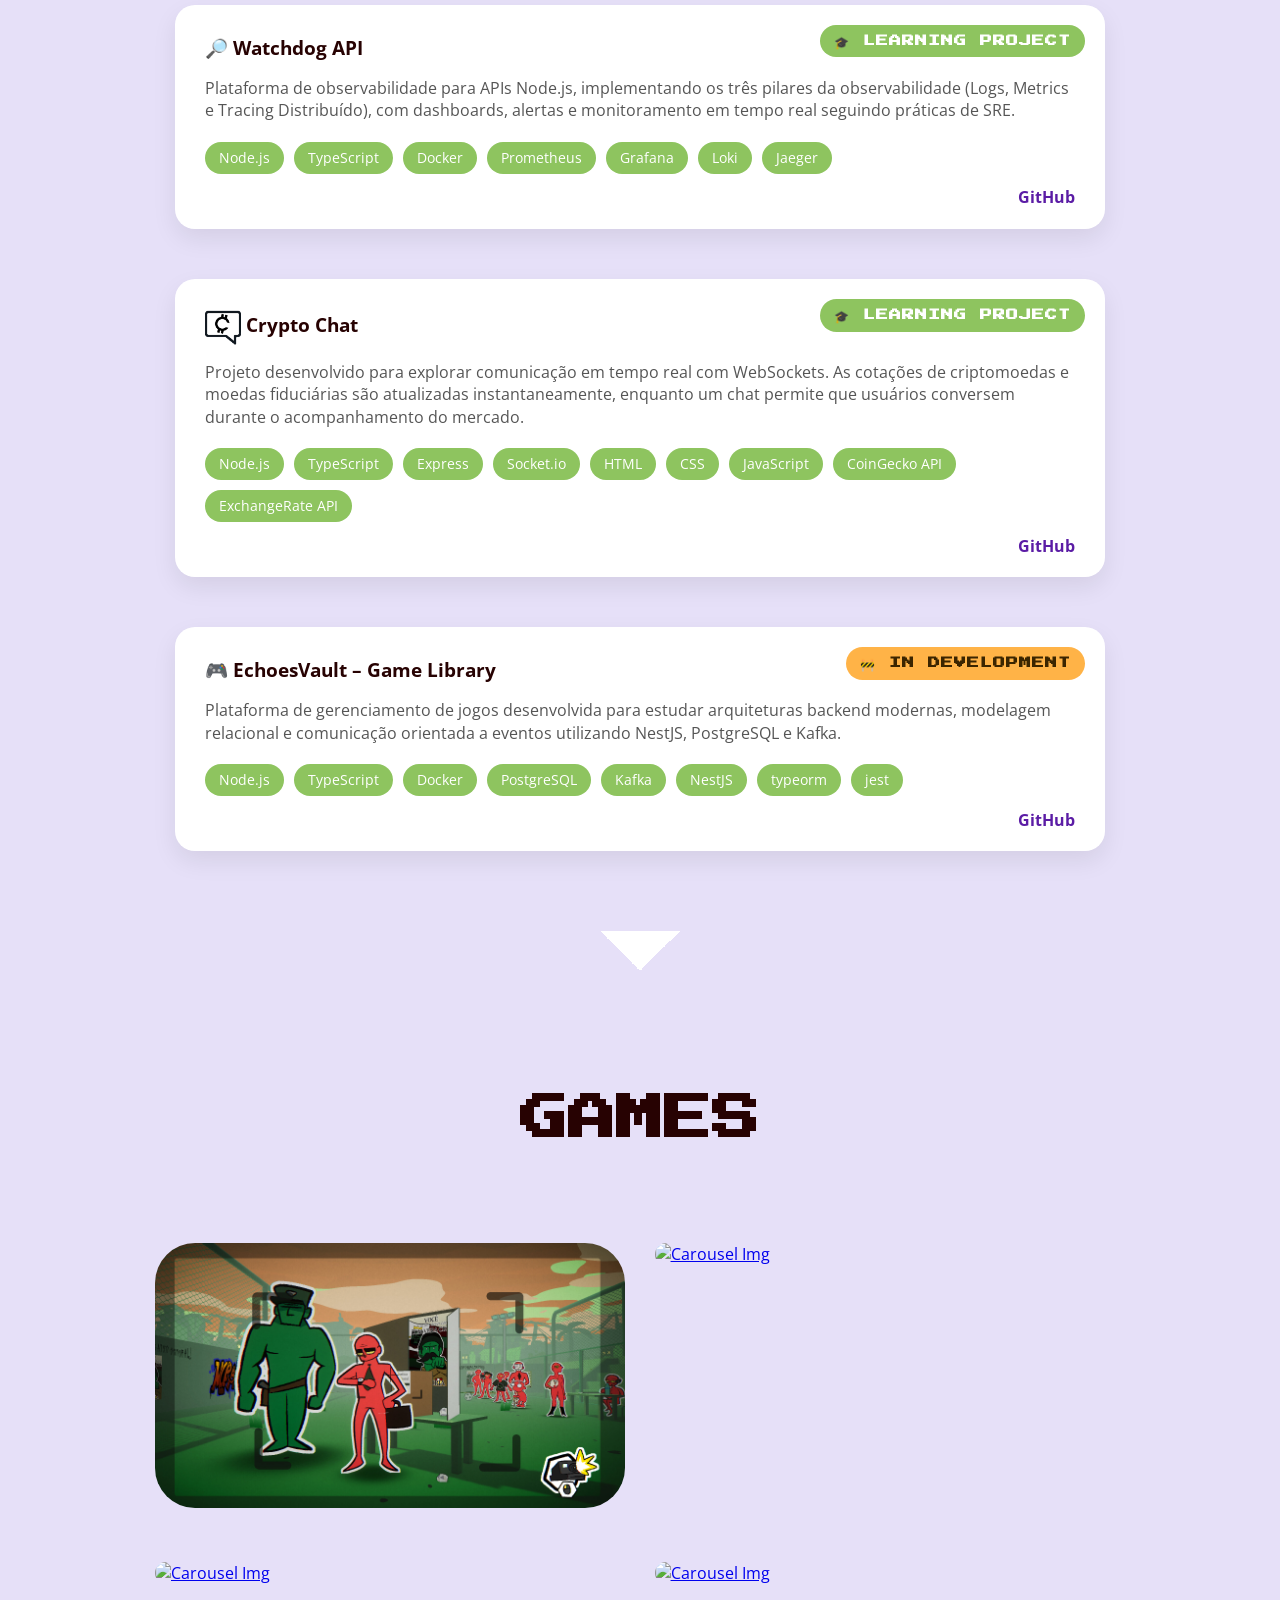
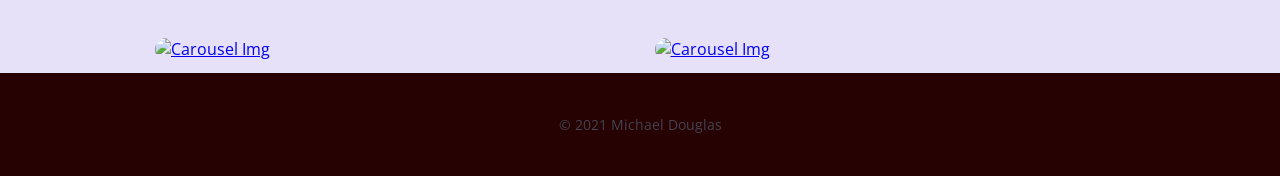
==== commit a8dd15ab: "feat(about): redesign about page and introduce skill tree layout" ====
--- a/index.html
+++ b/index.html
@@ -35,6 +35,7 @@
                 <li><a href="#SecaoBackend" class="btnGames">Backend</a></li>
                 <li><a href="#SecaoGames" class="btnGames">Games</a></li>
                 <li><a href="./Sobre.html" class="btnSobre">Sobre</a></li>
+                <li><a href="./Sobre.html#skills" class="btnSobre">Skills</a></li>
             </ul>
         </nav>
 
